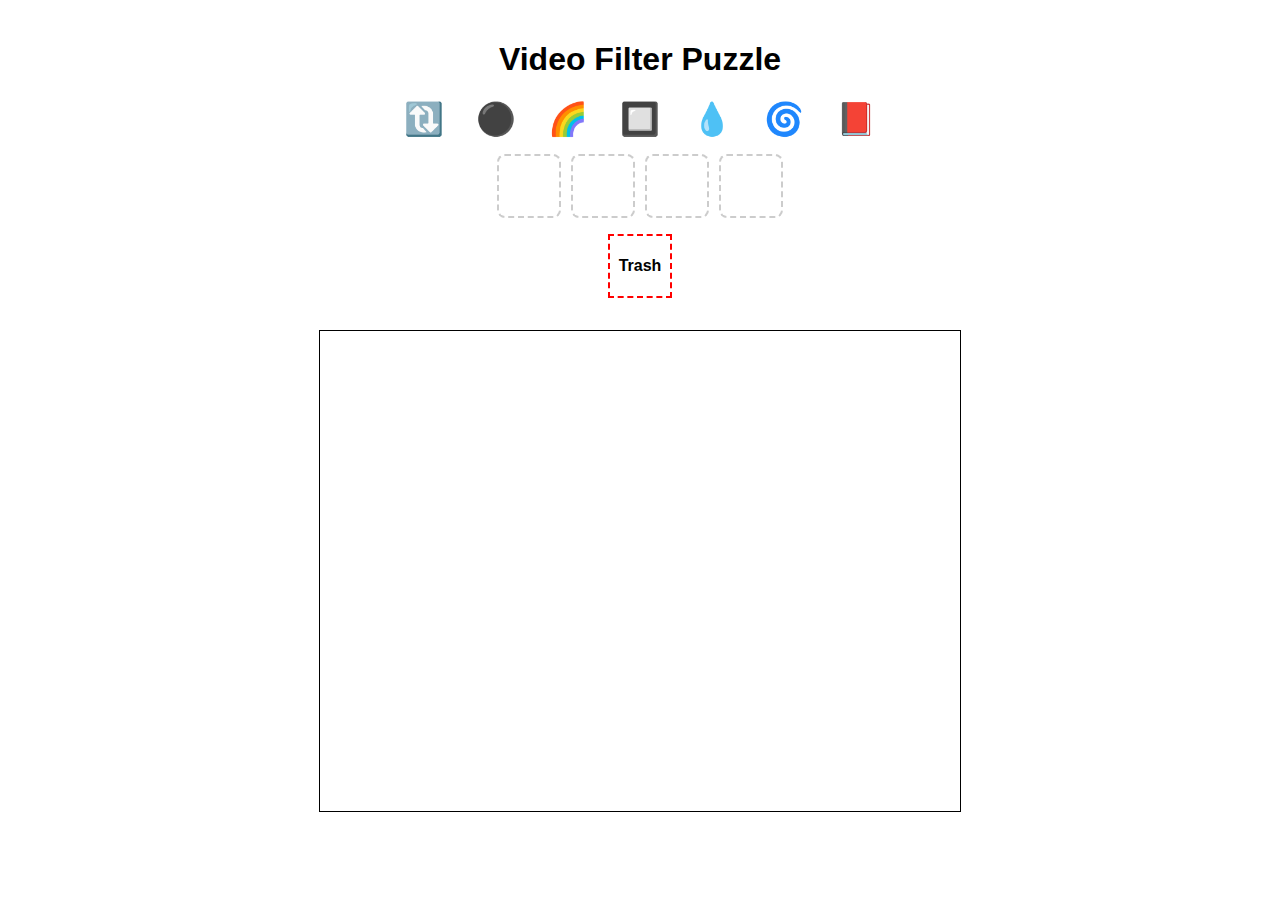
==== index.html @ 9b22be27 "initial" ====
<!DOCTYPE html>
<html lang="en">
<head>
  <meta charset="UTF-8" />
  <title>Video Filter Puzzle</title>
  <!-- Link to our styles -->
  <link rel="stylesheet" href="css/style.css">
</head>
<body>
  <!-- The same HTML structure, but without inline CSS/JS -->

  <h1>Video Filter Puzzle</h1>
  <div id="filter-bank" class="filter-bank"></div>

  <div class="slots">
    <div class="slot" data-slot="0">
      <span class="slot-emoji" draggable="true"></span>
    </div>
    <div class="slot" data-slot="1">
      <span class="slot-emoji" draggable="true"></span>
    </div>
    <div class="slot" data-slot="2">
      <span class="slot-emoji" draggable="true"></span>
    </div>
    <div class="slot" data-slot="3">
      <span class="slot-emoji" draggable="true"></span>
    </div>
  </div>

  <div id="trash">Trash</div>

  <video id="video" autoplay playsinline></video>
  <canvas id="outputCanvas" width="640" height="480"></canvas>

  <div class="param-modal" id="paramModal">
    <h3>Adjust Filter</h3>
    <div id="filterParams"></div>
    <button id="closeParams">Close</button>
  </div>

  <!-- 
    1) Load filters.js FIRST so that FILTERS is available
    2) Load main.js AFTER so it can reference FILTERS 
  -->
  <script src="js/filters.js"></script>
  <script src="js/main.js"></script>
</body>
</html>
---- css/style.css ----
body {
    font-family: sans-serif;
    display: flex;
    flex-direction: column;
    align-items: center;
    margin: 20px;
  }
  
  .filter-bank {
    margin-bottom: 1em;
  }
  
  .filter-emoji {
    font-size: 2rem;
    margin: 0 0.5em;
    cursor: grab;
  }
  
  .slots {
    display: flex;
    gap: 10px;
    margin-bottom: 1em;
  }
  
  .slot {
    width: 60px;
    height: 60px;
    border: 2px dashed #ccc;
    border-radius: 8px;
    display: flex;
    align-items: center;
    justify-content: center;
    font-size: 2rem; /* So emojis look nice */
  }
  
  .slot.active {
    border-color: #666;
  }
  
  #trash {
    width: 60px;
    height: 60px;
    border: 2px dashed red;
    display: flex;
    align-items: center;
    justify-content: center;
    margin-bottom: 1em;
    font-weight: bold;
  }
  
  #video, #outputCanvas {
    display: none; /* we only show the final canvas */
  }
  
  #outputCanvas {
    display: block;
    margin-top: 1em;
    border: 1px solid #000;
  }
  
  /* Param Modal */
  .param-modal {
    position: fixed;
    top: 30%;
    left: 50%;
    transform: translateX(-50%);
    background: #fff;
    border: 2px solid #ccc;
    padding: 1em;
    display: none;
  }
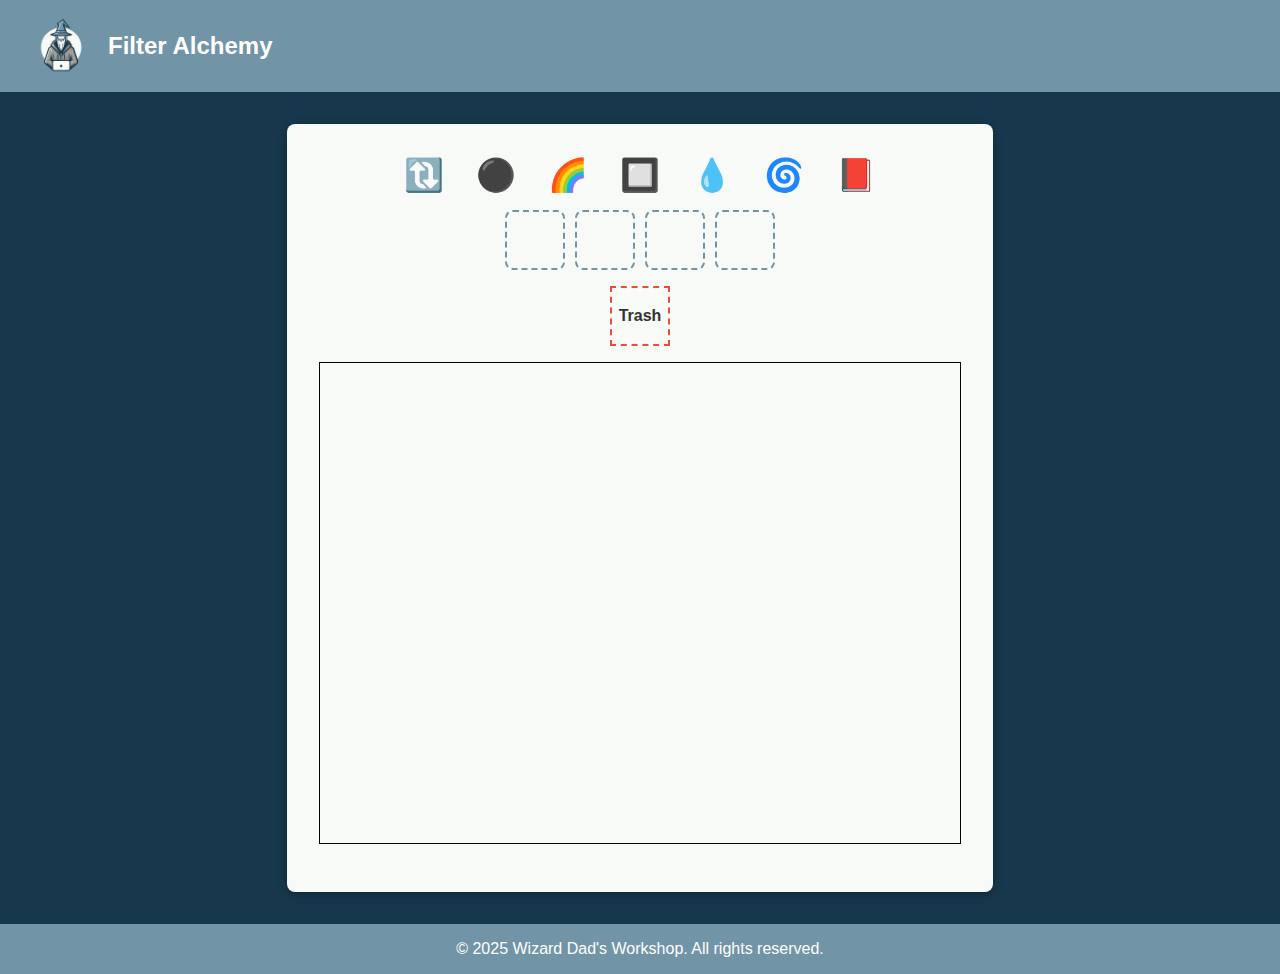
==== commit cc5d0002: "spruced up look" ====
--- a/index.html
+++ b/index.html
@@ -2,46 +2,65 @@
 <html lang="en">
 <head>
   <meta charset="UTF-8" />
-  <title>Video Filter Puzzle</title>
-  <!-- Link to our styles -->
+  <title>Wizard Filter Puzzle</title>
   <link rel="stylesheet" href="css/style.css">
 </head>
 <body>
-  <!-- The same HTML structure, but without inline CSS/JS -->
 
-  <h1>Video Filter Puzzle</h1>
-  <div id="filter-bank" class="filter-bank"></div>
+  <header class="site-header">
+    <div class="logo-container">
+      <!-- Update the src if you use a different path or filename -->
+      <img src="images/background_logo.png" alt="Wizard Logo" class="site-logo">
+      <h1>Filter Alchemy</h1>
+    </div>
+    <!-- Optional nav if needed
+    <nav>
+      <ul>
+        <li><a href="#">Home</a></li>
+        <li><a href="#">Levels</a></li>
+        ...
+      </ul>
+    </nav> -->
+  </header>
 
-  <div class="slots">
-    <div class="slot" data-slot="0">
-      <span class="slot-emoji" draggable="true"></span>
+  <main class="main-content">
+    <div class="puzzle-container">
+      <!-- Filter bank (drag FROM here) -->
+      <div id="filter-bank" class="filter-bank">
+        <!-- We'll dynamically create these from filters.js in main.js -->
+      </div>
+
+      <!-- 4 puzzle piece slots (drag TO here) -->
+      <div class="slots">
+        <div class="slot" data-slot="0" draggable="false"></div>
+        <div class="slot" data-slot="1" draggable="false"></div>
+        <div class="slot" data-slot="2" draggable="false"></div>
+        <div class="slot" data-slot="3" draggable="false"></div>
+      </div>
+
+      <!-- "Trash" zone: dragging an active filter onto this will remove it -->
+      <div id="trash" ondragover="event.preventDefault()">Trash</div>
+
+      <!-- Hidden video feed (source) -->
+      <video id="video" autoplay playsinline></video>
+
+      <!-- Output canvas where we apply filters and display -->
+      <canvas id="outputCanvas" width="640" height="480"></canvas>
+
+      <!-- A simple modal to adjust filter parameters -->
+      <div class="param-modal" id="paramModal">
+        <h3>Adjust Filter</h3>
+        <div id="filterParams"></div>
+        <button id="closeParams">Close</button>
+      </div>
     </div>
-    <div class="slot" data-slot="1">
-      <span class="slot-emoji" draggable="true"></span>
-    </div>
-    <div class="slot" data-slot="2">
-      <span class="slot-emoji" draggable="true"></span>
-    </div>
-    <div class="slot" data-slot="3">
-      <span class="slot-emoji" draggable="true"></span>
-    </div>
-  </div>
+  </main>
 
-  <div id="trash">Trash</div>
+  <footer class="site-footer">
+    <p>© 2025 Wizard Dad's Workshop. All rights reserved.</p>
+  </footer>
 
-  <video id="video" autoplay playsinline></video>
-  <canvas id="outputCanvas" width="640" height="480"></canvas>
-
-  <div class="param-modal" id="paramModal">
-    <h3>Adjust Filter</h3>
-    <div id="filterParams"></div>
-    <button id="closeParams">Close</button>
-  </div>
-
-  <!-- 
-    1) Load filters.js FIRST so that FILTERS is available
-    2) Load main.js AFTER so it can reference FILTERS 
-  -->
+  <!-- We load filters.js first, then main.js -->
   <script src="js/filters.js"></script>
   <script src="js/main.js"></script>
 </body>
--- a/css/style.css
+++ b/css/style.css
@@ -1,13 +1,83 @@
-body {
-    font-family: sans-serif;
+/* ------------------------------
+   VARIABLES (Colors, etc.)
+------------------------------ */
+:root {
+    --wizard-accent: #7294a7; /* A cool gray-blue accent */
+    --bg-dark: #17384c;
+    --bg-light: #f7faf7;
+    --text-light: #ffffff;
+    --text-dark: #333333;
+    --font-main: "Open Sans", sans-serif;
+  }
+  
+  /* ------------------------------
+     GLOBAL RESETS
+  ------------------------------ */
+  * {
+    margin: 0;
+    padding: 0;
+    box-sizing: border-box;
+  }
+  
+  body {
+    background-color: var(--bg-dark);
+    color: var(--text-light);
+    font-family: var(--font-main);
+    min-height: 100vh;
+    display: flex;
+    flex-direction: column;
+  }
+  
+  /* ------------------------------
+     HEADER
+  ------------------------------ */
+  .site-header {
+    background-color: var(--wizard-accent);
+    padding: 1rem 2rem;
+  }
+  
+  .logo-container {
+    display: flex;
+    align-items: center;
+    gap: 1rem;
+  }
+  
+  .site-logo {
+    width: 60px;
+    height: auto;
+  }
+  
+  .site-header h1 {
+    font-size: 1.5rem;
+    color: var(--text-light);
+  }
+  
+  /* ------------------------------
+     MAIN CONTENT
+  ------------------------------ */
+  .main-content {
+    flex: 1; /* so that footer stays at bottom */
+    padding: 2rem;
     display: flex;
     flex-direction: column;
     align-items: center;
-    margin: 20px;
+    max-width: 1200px;
+    margin: 0 auto;
+  }
+  
+  .puzzle-container {
+    background-color: var(--bg-light);
+    color: var(--text-dark);
+    padding: 2rem;
+    border-radius: 8px;
+    box-shadow: 0 2px 10px rgba(0,0,0,0.3);
+    width: 100%;
+    max-width: 800px;
   }
   
   .filter-bank {
     margin-bottom: 1em;
+    text-align: center;
   }
   
   .filter-emoji {
@@ -20,53 +90,79 @@
     display: flex;
     gap: 10px;
     margin-bottom: 1em;
+    justify-content: center;
   }
   
   .slot {
     width: 60px;
     height: 60px;
-    border: 2px dashed #ccc;
+    border: 2px dashed var(--wizard-accent);
     border-radius: 8px;
     display: flex;
     align-items: center;
     justify-content: center;
-    font-size: 2rem; /* So emojis look nice */
+    font-size: 2rem; 
+    background-color: var(--bg-light);
+    color: var(--text-dark);
+    transition: border-color 0.3s;
   }
   
   .slot.active {
-    border-color: #666;
+    border-color: var(--text-dark);
   }
   
   #trash {
     width: 60px;
     height: 60px;
-    border: 2px dashed red;
+    border: 2px dashed #e74c3c;
     display: flex;
     align-items: center;
     justify-content: center;
-    margin-bottom: 1em;
+    margin: 1em auto;
     font-weight: bold;
+    background-color: var(--bg-light);
+    color: var(--text-dark);
+    transition: border-color 0.3s;
+  }
+  
+  #trash:hover {
+    border-color: #ff605f;
   }
   
   #video, #outputCanvas {
-    display: none; /* we only show the final canvas */
+    display: none; /* we only show the final canvas for performance reasons */
   }
   
   #outputCanvas {
     display: block;
-    margin-top: 1em;
+    margin: 1em auto;
     border: 1px solid #000;
   }
   
   /* Param Modal */
   .param-modal {
     position: fixed;
-    top: 30%;
+    top: 50%;
     left: 50%;
-    transform: translateX(-50%);
-    background: #fff;
-    border: 2px solid #ccc;
+    transform: translate(-50%, -50%);
+    background-color: var(--bg-light);
+    color: var(--text-dark);
+    border: 2px solid var(--wizard-accent);
     padding: 1em;
-    display: none;
+    border-radius: 8px;
+    box-shadow: 0 2px 10px rgba(0,0,0,0.3);
+    z-index: 999;
+    min-width: 300px;
+    display: none; /* hidden by default */
+  }
+  
+  /* ------------------------------
+     FOOTER
+  ------------------------------ */
+  .site-footer {
+    background-color: var(--wizard-accent);
+    color: var(--text-light);
+    text-align: center;
+    padding: 1rem;
   }
   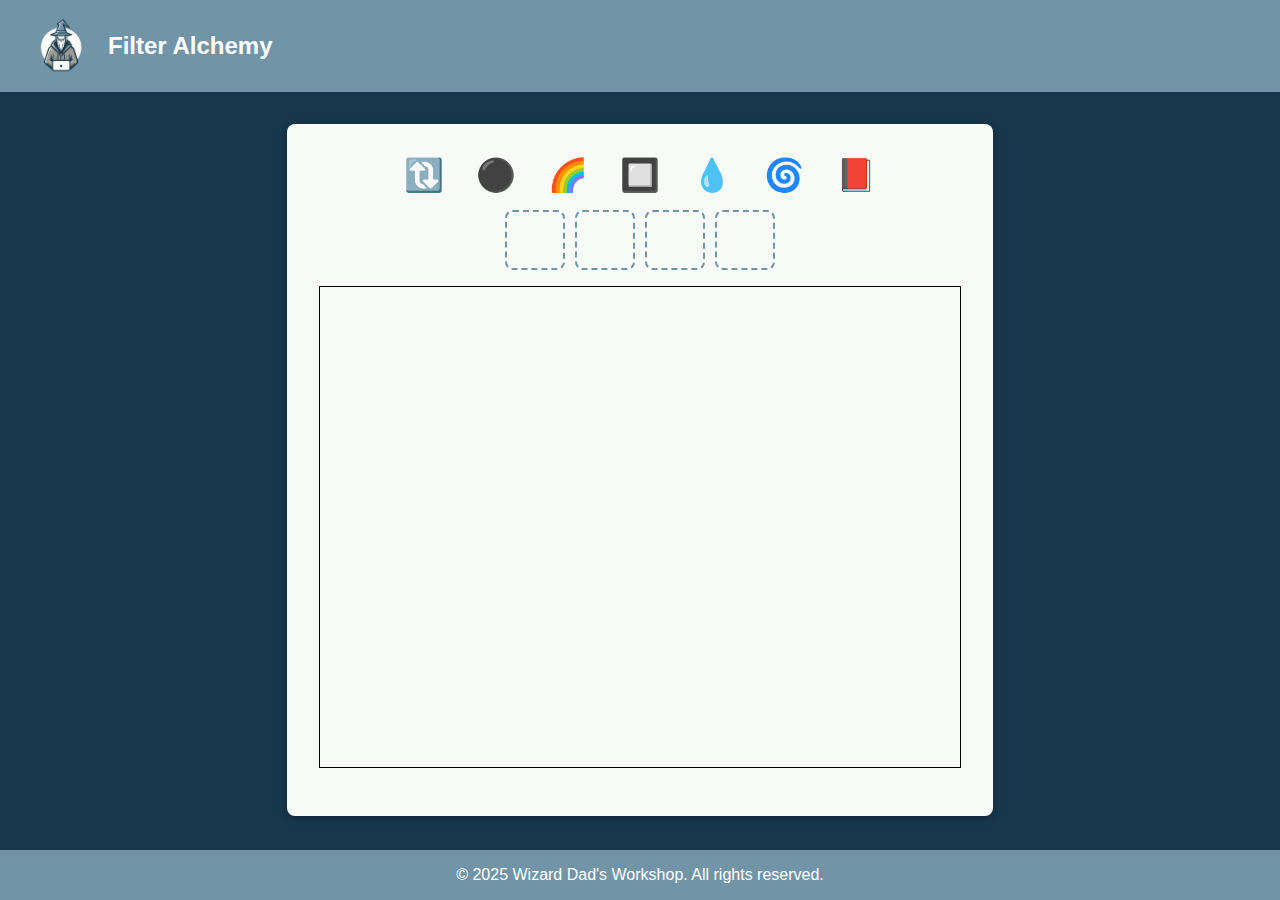
==== commit a7aa9102: "improved layout" ====
--- a/index.html
+++ b/index.html
@@ -2,7 +2,7 @@
 <html lang="en">
 <head>
   <meta charset="UTF-8" />
-  <title>Wizard Filter Puzzle</title>
+  <title>Filter Alchemy</title>
   <link rel="stylesheet" href="css/style.css">
 </head>
 <body>
@@ -13,14 +13,6 @@
       <img src="images/background_logo.png" alt="Wizard Logo" class="site-logo">
       <h1>Filter Alchemy</h1>
     </div>
-    <!-- Optional nav if needed
-    <nav>
-      <ul>
-        <li><a href="#">Home</a></li>
-        <li><a href="#">Levels</a></li>
-        ...
-      </ul>
-    </nav> -->
   </header>
 
   <main class="main-content">
@@ -37,9 +29,6 @@
         <div class="slot" data-slot="2" draggable="false"></div>
         <div class="slot" data-slot="3" draggable="false"></div>
       </div>
-
-      <!-- "Trash" zone: dragging an active filter onto this will remove it -->
-      <div id="trash" ondragover="event.preventDefault()">Trash</div>
 
       <!-- Hidden video feed (source) -->
       <video id="video" autoplay playsinline></video>
--- a/css/style.css
+++ b/css/style.css
@@ -56,7 +56,7 @@
      MAIN CONTENT
   ------------------------------ */
   .main-content {
-    flex: 1; /* so that footer stays at bottom */
+    flex: 1; /* so footer stays at bottom */
     padding: 2rem;
     display: flex;
     flex-direction: column;
@@ -101,7 +101,7 @@
     display: flex;
     align-items: center;
     justify-content: center;
-    font-size: 2rem; 
+    font-size: 2rem;
     background-color: var(--bg-light);
     color: var(--text-dark);
     transition: border-color 0.3s;
@@ -111,26 +111,11 @@
     border-color: var(--text-dark);
   }
   
-  #trash {
-    width: 60px;
-    height: 60px;
-    border: 2px dashed #e74c3c;
-    display: flex;
-    align-items: center;
-    justify-content: center;
-    margin: 1em auto;
-    font-weight: bold;
-    background-color: var(--bg-light);
-    color: var(--text-dark);
-    transition: border-color 0.3s;
-  }
+  /* We removed #trash altogether */
   
-  #trash:hover {
-    border-color: #ff605f;
-  }
-  
+  /* Hide the raw video, only display the canvas */
   #video, #outputCanvas {
-    display: none; /* we only show the final canvas for performance reasons */
+    display: none;
   }
   
   #outputCanvas {
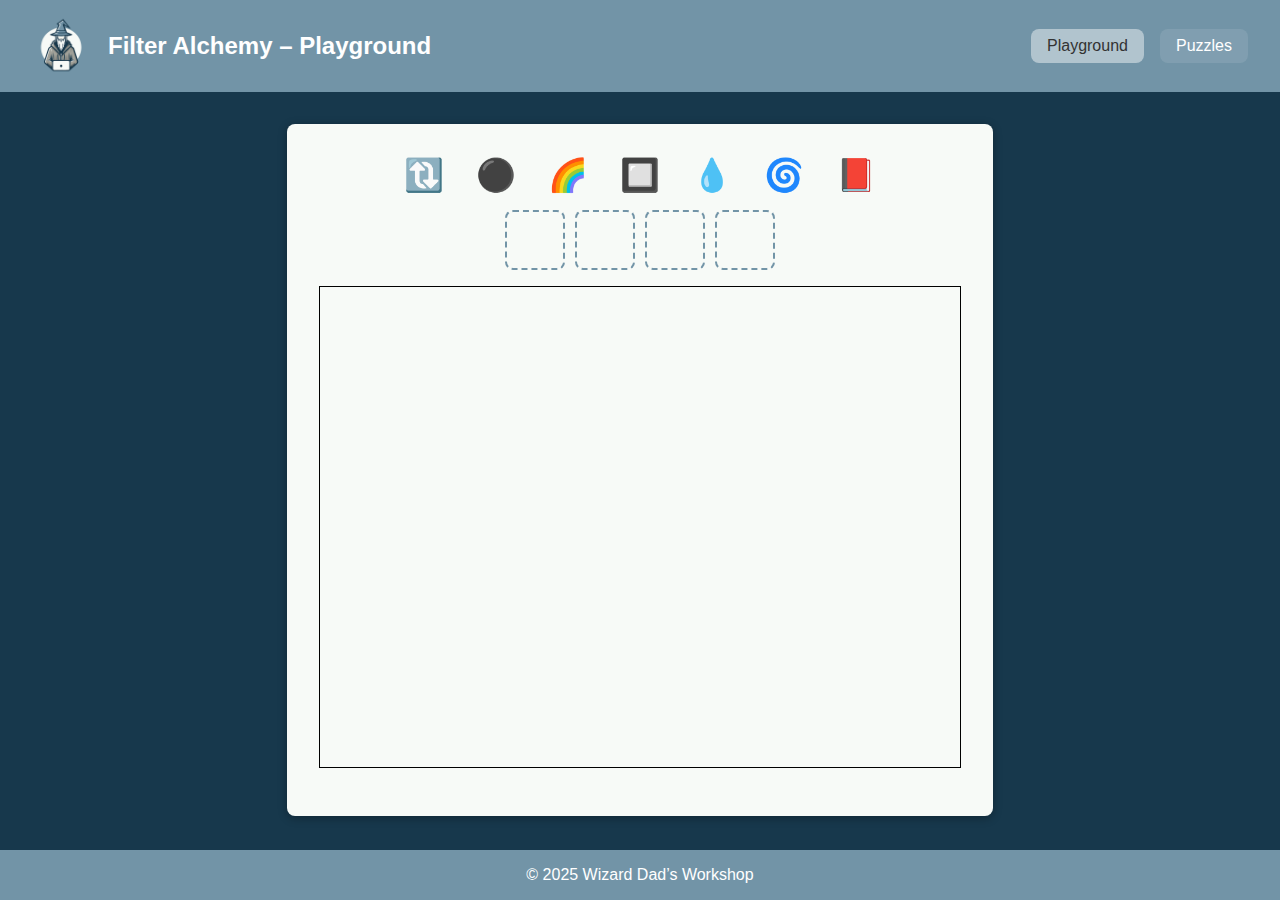
==== commit 51bee73f: "added puzzles" ====
--- a/index.html
+++ b/index.html
@@ -1,18 +1,22 @@
+<!-- index.html -->
 <!DOCTYPE html>
 <html lang="en">
 <head>
-  <meta charset="UTF-8" />
-  <title>Filter Alchemy</title>
+  <meta charset="UTF-8">
+  <title>Filter Alchemy – Playground</title>
   <link rel="stylesheet" href="css/style.css">
 </head>
 <body>
-
   <header class="site-header">
     <div class="logo-container">
-      <!-- Update the src if you use a different path or filename -->
       <img src="images/background_logo.png" alt="Wizard Logo" class="site-logo">
-      <h1>Filter Alchemy</h1>
+      <h1>Filter Alchemy – Playground</h1>
     </div>
+    <nav class="site-nav">
+      <!-- 'active' on Playground link, normal link for Puzzles -->
+      <a href="index.html" class="nav-link active">Playground</a>
+      <a href="puzzles.html" class="nav-link">Puzzles</a>
+    </nav>
   </header>
 
   <main class="main-content">
@@ -46,10 +50,9 @@
   </main>
 
   <footer class="site-footer">
-    <p>© 2025 Wizard Dad's Workshop. All rights reserved.</p>
+    <p>© 2025 Wizard Dad’s Workshop</p>
   </footer>
 
-  <!-- We load filters.js first, then main.js -->
   <script src="js/filters.js"></script>
   <script src="js/main.js"></script>
 </body>
--- a/css/style.css
+++ b/css/style.css
@@ -2,152 +2,173 @@
    VARIABLES (Colors, etc.)
 ------------------------------ */
 :root {
-    --wizard-accent: #7294a7; /* A cool gray-blue accent */
-    --bg-dark: #17384c;
-    --bg-light: #f7faf7;
-    --text-light: #ffffff;
-    --text-dark: #333333;
-    --font-main: "Open Sans", sans-serif;
-  }
-  
-  /* ------------------------------
-     GLOBAL RESETS
-  ------------------------------ */
-  * {
-    margin: 0;
-    padding: 0;
-    box-sizing: border-box;
-  }
-  
-  body {
-    background-color: var(--bg-dark);
-    color: var(--text-light);
-    font-family: var(--font-main);
-    min-height: 100vh;
-    display: flex;
-    flex-direction: column;
-  }
-  
-  /* ------------------------------
-     HEADER
-  ------------------------------ */
-  .site-header {
-    background-color: var(--wizard-accent);
-    padding: 1rem 2rem;
-  }
-  
-  .logo-container {
-    display: flex;
-    align-items: center;
-    gap: 1rem;
-  }
-  
-  .site-logo {
-    width: 60px;
-    height: auto;
-  }
-  
-  .site-header h1 {
-    font-size: 1.5rem;
-    color: var(--text-light);
-  }
-  
-  /* ------------------------------
-     MAIN CONTENT
-  ------------------------------ */
-  .main-content {
-    flex: 1; /* so footer stays at bottom */
-    padding: 2rem;
-    display: flex;
-    flex-direction: column;
-    align-items: center;
-    max-width: 1200px;
-    margin: 0 auto;
-  }
-  
-  .puzzle-container {
-    background-color: var(--bg-light);
-    color: var(--text-dark);
-    padding: 2rem;
-    border-radius: 8px;
-    box-shadow: 0 2px 10px rgba(0,0,0,0.3);
-    width: 100%;
-    max-width: 800px;
-  }
-  
-  .filter-bank {
-    margin-bottom: 1em;
-    text-align: center;
-  }
-  
-  .filter-emoji {
-    font-size: 2rem;
-    margin: 0 0.5em;
-    cursor: grab;
-  }
-  
-  .slots {
-    display: flex;
-    gap: 10px;
-    margin-bottom: 1em;
-    justify-content: center;
-  }
-  
-  .slot {
-    width: 60px;
-    height: 60px;
-    border: 2px dashed var(--wizard-accent);
-    border-radius: 8px;
-    display: flex;
-    align-items: center;
-    justify-content: center;
-    font-size: 2rem;
-    background-color: var(--bg-light);
-    color: var(--text-dark);
-    transition: border-color 0.3s;
-  }
-  
-  .slot.active {
-    border-color: var(--text-dark);
-  }
-  
-  /* We removed #trash altogether */
-  
-  /* Hide the raw video, only display the canvas */
-  #video, #outputCanvas {
-    display: none;
-  }
-  
-  #outputCanvas {
-    display: block;
-    margin: 1em auto;
-    border: 1px solid #000;
-  }
-  
-  /* Param Modal */
-  .param-modal {
-    position: fixed;
-    top: 50%;
-    left: 50%;
-    transform: translate(-50%, -50%);
-    background-color: var(--bg-light);
-    color: var(--text-dark);
-    border: 2px solid var(--wizard-accent);
-    padding: 1em;
-    border-radius: 8px;
-    box-shadow: 0 2px 10px rgba(0,0,0,0.3);
-    z-index: 999;
-    min-width: 300px;
-    display: none; /* hidden by default */
-  }
-  
-  /* ------------------------------
-     FOOTER
-  ------------------------------ */
-  .site-footer {
-    background-color: var(--wizard-accent);
-    color: var(--text-light);
-    text-align: center;
-    padding: 1rem;
-  }
-  +  --wizard-accent: #7294a7; /* A cool gray-blue accent */
+  --bg-dark: #17384c;
+  --bg-light: #f7faf7;
+  --text-light: #ffffff;
+  --text-dark: #333333;
+  --font-main: "Open Sans", sans-serif;
+}
+
+/* GLOBAL RESETS */
+* {
+  margin: 0;
+  padding: 0;
+  box-sizing: border-box;
+}
+
+body {
+  background-color: var(--bg-dark);
+  color: var(--text-light);
+  font-family: var(--font-main);
+  min-height: 100vh;
+  display: flex;
+  flex-direction: column;
+}
+
+/* ------------------------------
+   HEADER
+------------------------------ */
+.site-header {
+  background-color: var(--wizard-accent);
+  padding: 1rem 2rem;
+  display: flex;               /* flex so we can space the logo and nav */
+  align-items: center;
+  justify-content: space-between;
+}
+
+.logo-container {
+  display: flex;
+  align-items: center;
+  gap: 1rem;
+}
+
+.site-logo {
+  width: 60px;
+  height: auto;
+}
+
+.site-header h1 {
+  font-size: 1.5rem;
+  color: var(--text-light);
+}
+
+.site-nav {
+  display: flex;
+  gap: 1rem;
+}
+
+.nav-link {
+  text-decoration: none;
+  color: var(--text-light);
+  background-color: rgba(255,255,255,0.1);
+  padding: 0.5rem 1rem;
+  border-radius: 8px;
+  transition: background-color 0.2s;
+}
+
+.nav-link:hover {
+  background-color: rgba(255,255,255,0.3);
+}
+
+.nav-link.active {
+  background-color: rgba(255,255,255,0.45);
+  color: var(--text-dark);
+}
+
+/* ------------------------------
+   MAIN CONTENT
+------------------------------ */
+.main-content {
+  flex: 1;
+  padding: 2rem;
+  display: flex;
+  flex-direction: column;
+  align-items: center;
+  max-width: 1200px;
+  margin: 0 auto;
+}
+
+.puzzle-container {
+  background-color: var(--bg-light);
+  color: var(--text-dark);
+  padding: 2rem;
+  border-radius: 8px;
+  box-shadow: 0 2px 10px rgba(0,0,0,0.3);
+  width: 100%;
+  max-width: 800px;
+}
+
+.filter-bank {
+  margin-bottom: 1em;
+  text-align: center;
+}
+
+.filter-emoji {
+  font-size: 2rem;
+  margin: 0 0.5em;
+  cursor: grab;
+}
+
+.slots {
+  display: flex;
+  gap: 10px;
+  margin-bottom: 1em;
+  justify-content: center;
+}
+
+.slot {
+  width: 60px;
+  height: 60px;
+  border: 2px dashed var(--wizard-accent);
+  border-radius: 8px;
+  display: flex;
+  align-items: center;
+  justify-content: center;
+  font-size: 2rem;
+  background-color: var(--bg-light);
+  color: var(--text-dark);
+  transition: border-color 0.3s;
+}
+
+.slot.active {
+  border-color: var(--text-dark);
+}
+
+/* Hide the raw video in the playground, only display the canvas */
+#video, #outputCanvas {
+  display: none;
+}
+
+#outputCanvas {
+  display: block;
+  margin: 1em auto;
+  border: 1px solid #000;
+}
+
+/* Param Modal */
+.param-modal {
+  position: fixed;
+  top: 50%;
+  left: 50%;
+  transform: translate(-50%, -50%);
+  background-color: var(--bg-light);
+  color: var(--text-dark);
+  border: 2px solid var(--wizard-accent);
+  padding: 1em;
+  border-radius: 8px;
+  box-shadow: 0 2px 10px rgba(0,0,0,0.3);
+  z-index: 999;
+  min-width: 300px;
+  display: none;
+}
+
+/* ------------------------------
+   FOOTER
+------------------------------ */
+.site-footer {
+  background-color: var(--wizard-accent);
+  color: var(--text-light);
+  text-align: center;
+  padding: 1rem;
+}
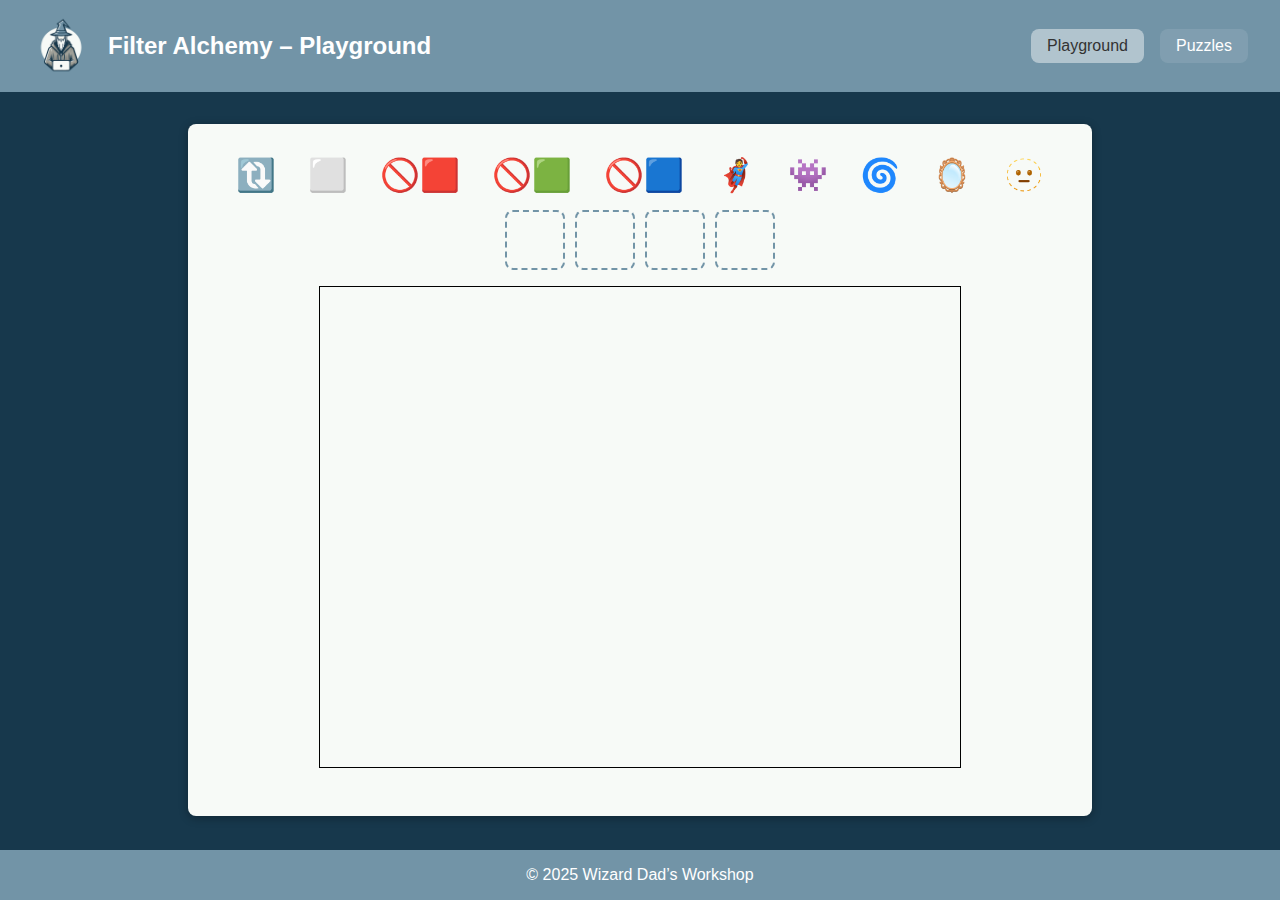
==== commit a3349c15: "fix multi-video feed" ====
--- a/index.html
+++ b/index.html
@@ -35,7 +35,7 @@
       </div>
 
       <!-- Hidden video feed (source) -->
-      <video id="video" autoplay playsinline></video>
+      <video id="video" autoplay playsinline style="display: none;"></video>
 
       <!-- Output canvas where we apply filters and display -->
       <canvas id="outputCanvas" width="640" height="480"></canvas>
--- a/css/style.css
+++ b/css/style.css
@@ -85,7 +85,7 @@
   display: flex;
   flex-direction: column;
   align-items: center;
-  max-width: 1200px;
+  max-width: 1800px;
   margin: 0 auto;
 }
 
@@ -96,7 +96,7 @@
   border-radius: 8px;
   box-shadow: 0 2px 10px rgba(0,0,0,0.3);
   width: 100%;
-  max-width: 800px;
+  max-width: 1200px;
 }
 
 .filter-bank {
@@ -135,11 +135,6 @@
   border-color: var(--text-dark);
 }
 
-/* Hide the raw video in the playground, only display the canvas */
-#video, #outputCanvas {
-  display: none;
-}
-
 #outputCanvas {
   display: block;
   margin: 1em auto;
